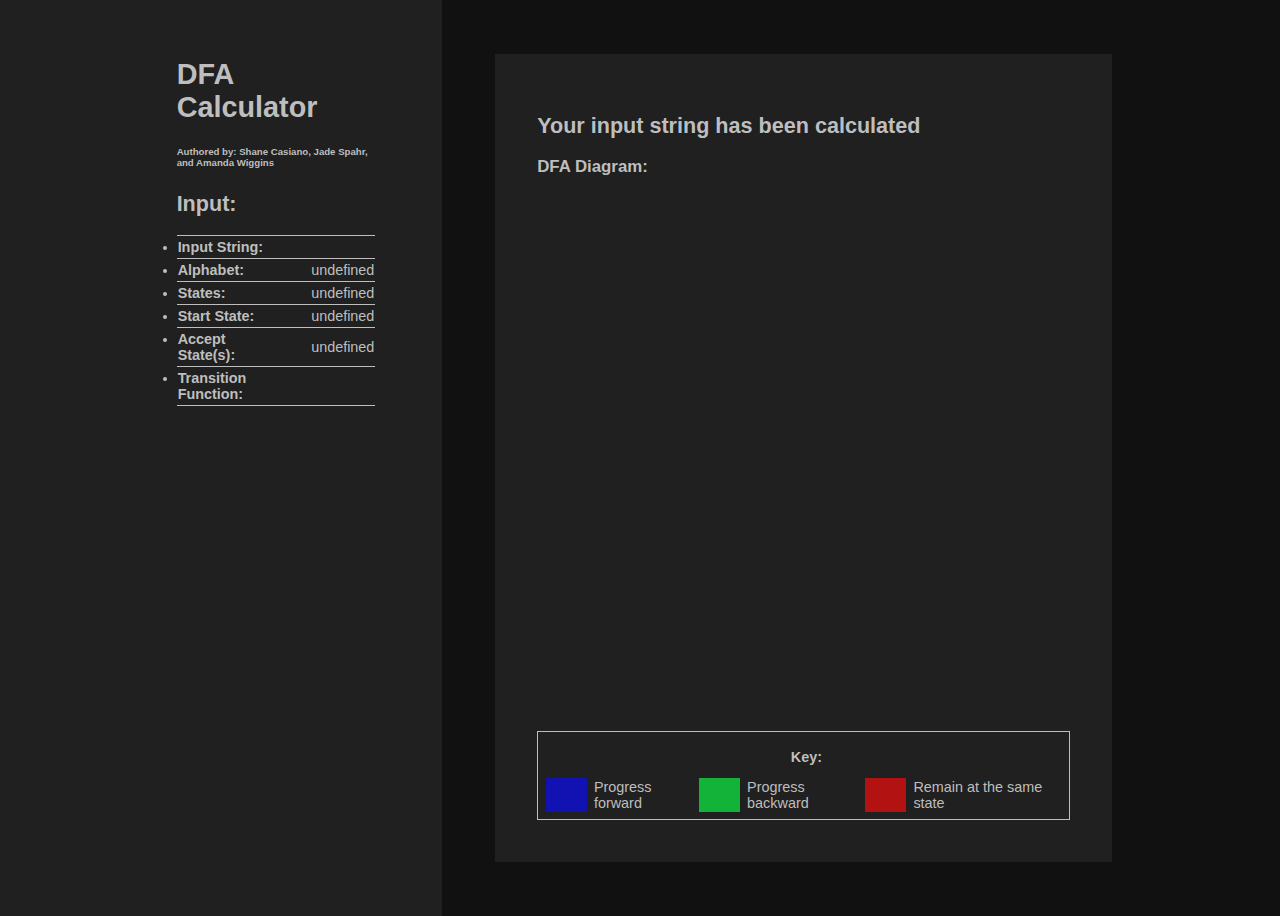
==== DFAgen.html @ d5e6e7da "Initial commit" ====
<!DOCTYPE html>
<html lang="en">
<head>
	<title>Basic DFA Calculator</title>
	<meta charset="utf-8">
	<link rel="stylesheet" href="css/main.css">
	<link rel="stylesheet" href="css/DFAGen.css">
	<script src="js/DFAInput.js"></script>
	<script src="js/DFA.js"></script>
</head>
<body>
	<div class="wrapper">
		<div class="left">
			<div class="leftDiv">
				<header>
					<h1>DFA Calculator</h1>
					<h6>Authored by: Shane Casiano, Jade Spahr, and Amanda Wiggins</h6>
				</header>
				<h2>Input:</h2>
				<table id="dataTable">
					<tr>
						<th><li>Input String:</li></th>
						<td>
							<script>document.writeln(inputString.join(""))</script>
						</td>
					</tr>
					<tr>
						<th><li>Alphabet:</li></th>
						<td>
							<script>document.writeln(alphabet);</script>
						</td>
					</tr>
					<tr>
						<th><li>States:</li></th>
						<td>
							<script>document.writeln(states);</script>
						</td>
					</tr>
					<tr>
						<th><li>Start State:</li></th>
						<td>
							<script>document.writeln(startState);</script>
						</td>
					</tr>
					<tr>
						<th><li>Accept State(s):</li></th>
						<td>
							<script>document.writeln(acceptState);</script>
						</td>
					</tr>
					<tr>
						<th><li>Transition Function:</li></th>
						<td>
							<table id="transitionTable">
								<script>
									document.writeln("<tr><th></th>");
									for (var i = 0; i < alphabet.length; i++) document.writeln("<th>" + alphabet[i] + "</th>");
									document.writeln("</tr>");
									for (var i = 0; i < transition.length; i++){
										document.writeln("<tr>");
										document.writeln("<th>" + states[i] + "</th>");
										for (var inp = 0; inp < transition[i].length; inp++){
											document.writeln("<td>" + transition[i][inp] + "</td>");
										}
										document.writeln("</tr>");
									}
								</script>
							</table>
						</td>
					</tr>
				</table>
			</div>
		</div>
		<div class="right">
			<div class="rightDiv">
				<h2>Your input string has been calculated</h2>
				<h3>
					<ul id="result">
						<script>
							var result = isAccept(inputString, startState, acceptState, transition);
							if (result){
								document.writeln("<li>✓ &nbsp; The input string was accepted.</li>");
							}
							if (!result){
								document.writeln("<li>X &nbsp; The input string was denied.</li>");
							}
						</script>
					</ul>
				</h3>
				<h3>DFA Diagram: </h3>
				<div class="drawnDFA">
					<canvas id="drawnDFACanvas" width="900" height="900"></canvas>
					<script>drawDFA(states, startState, acceptState, transition);</script>
					<table id="key">
						<tr>
							<th colspan="6">Key:</th>
						</tr>
						<tr>
							<td id="forward">\25AA</td>
							<td>Progress forward</td>
							<td id="backward">\25AA</td>
							<td>Progress backward</td>
							<td id="same">\25AA</td>
							<td>Remain at the same state</td>
						</tr>
					</table> 
				</div>
			</div>
		</div>
	</div>
</body>
</html>
---- css/main.css ----
html{
	font-family: Verdana, Geneva, sans-serif;
	font-size: 0.9em;
}

html, body {
	padding: 0;
	margin: 0;
}

body{
	margin: 0;
	background-color:rgb(17,17,17);
	color: rgb(190,190,190);
}

.wrapper{
	position: relative;
	width: 100%;
	height: 100%;
	margin: auto;
	padding: 0;
}

.left{
	padding-top: 3% !important;
	padding-bottom: 3% !important;
}

.left{
	width: 34.5%;
	background-color: rgb(32,32,32);
	vertical-align: top;
	position: fixed;
	top: 0;
	left: 0;
	height: 100%;
}

.leftDiv{
	padding-left: 40%;
	padding-right: 15%;
}

.right{
	width: 65.5%;
	background-color: rgb(17,17,17);
	float: right;
	left: 30%;
	height: 100%;
}


.rightDiv{
	margin: 6.4%;
	background-color: rgb(32,32,32);
	margin-right: 20%;
	padding: 5%;
}
---- css/DFAGen.css ----
#dataTable{
    text-align: left;
    border-collapse: collapse;
}

#dataTable td, #dataTable th{
    padding-top: 3px;
    padding-bottom: 3px;
}

#dataTable tr:first-of-type{
    border-top: solid 1px rgb(190,190,190);
}

#dataTable th{
    vertical-align: top;
    border-bottom: solid 1px rgb(190,190,190);
}

#dataTable td{
    padding-left: 25px;
    border-bottom: solid 1px rgb(190,190,190);
}

#transitionTable{
    border-collapse: collapse;
}

#transitionTable th, #transitionTable td{
    padding: 1px 5px 1px 5px;
    border: none;
}

#transitionTable tr:first-of-type{
    border-top: none;
}

#transitionTable td{
    border: 1px solid rgb(190,190,190);
}

#result{
    list-style: none;
}

canvas{
    width: 100%;
    height: 100%;
}

#key{
    margin-left: auto;
    margin-right: auto;
    padding-top: 1%;
    padding-bottom: 1%;
    padding-left: 1%;
    border: 1px solid rgb(190,190,190);
}

#key th{
    padding: 2%;
}

#key td:nth-of-type(even){
    padding-left: 1%;
}

#forward{ 
    color: #1212b3;
    background-color: #1212b3;
}

#backward{
    color: #12b338;
    background-color: #12b338;
}

#same{
    color: #b31212;
    background-color: #b31212;
}
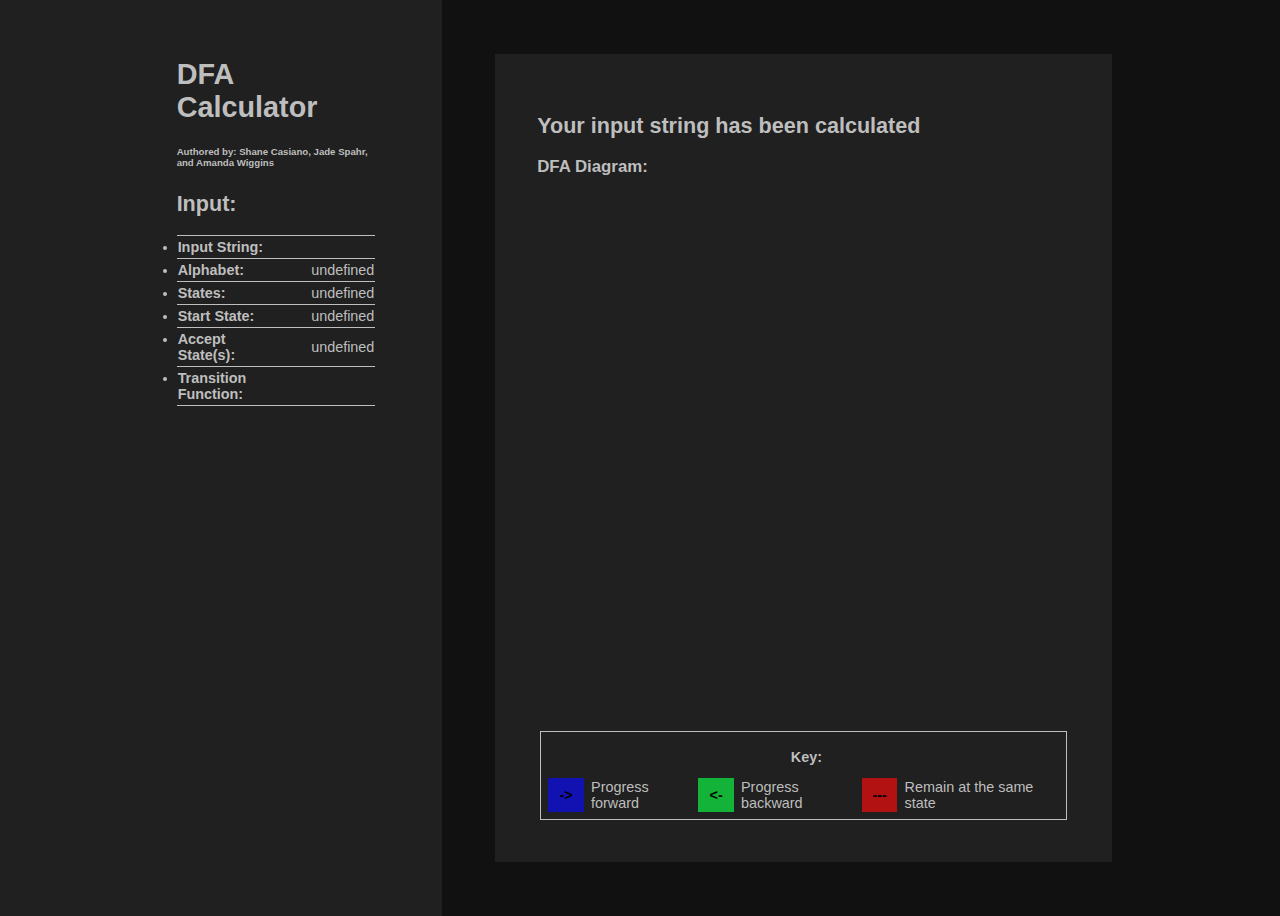
==== commit b4624892: "Fixes" ====
--- a/DFAgen.html
+++ b/DFAgen.html
@@ -96,11 +96,11 @@
 							<th colspan="6">Key:</th>
 						</tr>
 						<tr>
-							<td id="forward">\25AA</td>
+							<td id="forward">-&gt;</td>
 							<td>Progress forward</td>
-							<td id="backward">\25AA</td>
+							<td id="backward">&lt;-</td>
 							<td>Progress backward</td>
-							<td id="same">\25AA</td>
+							<td id="same">---</td>
 							<td>Remain at the same state</td>
 						</tr>
 					</table> 
--- a/css/DFAGen.css
+++ b/css/DFAGen.css
@@ -66,16 +66,25 @@
 }
 
 #forward{ 
-    color: #1212b3;
+    color: #000000;
     background-color: #1212b3;
+    width: 7%;
+    font-weight: bold;
+    text-align: center;
 }
 
 #backward{
-    color: #12b338;
+    color: #000000;
     background-color: #12b338;
+    width: 7%;
+    font-weight: bold;
+    text-align: center;
 }
 
 #same{
-    color: #b31212;
+    color: #000000;
     background-color: #b31212;
+    width: 7%;
+    font-weight: bold;
+    text-align: center;
 }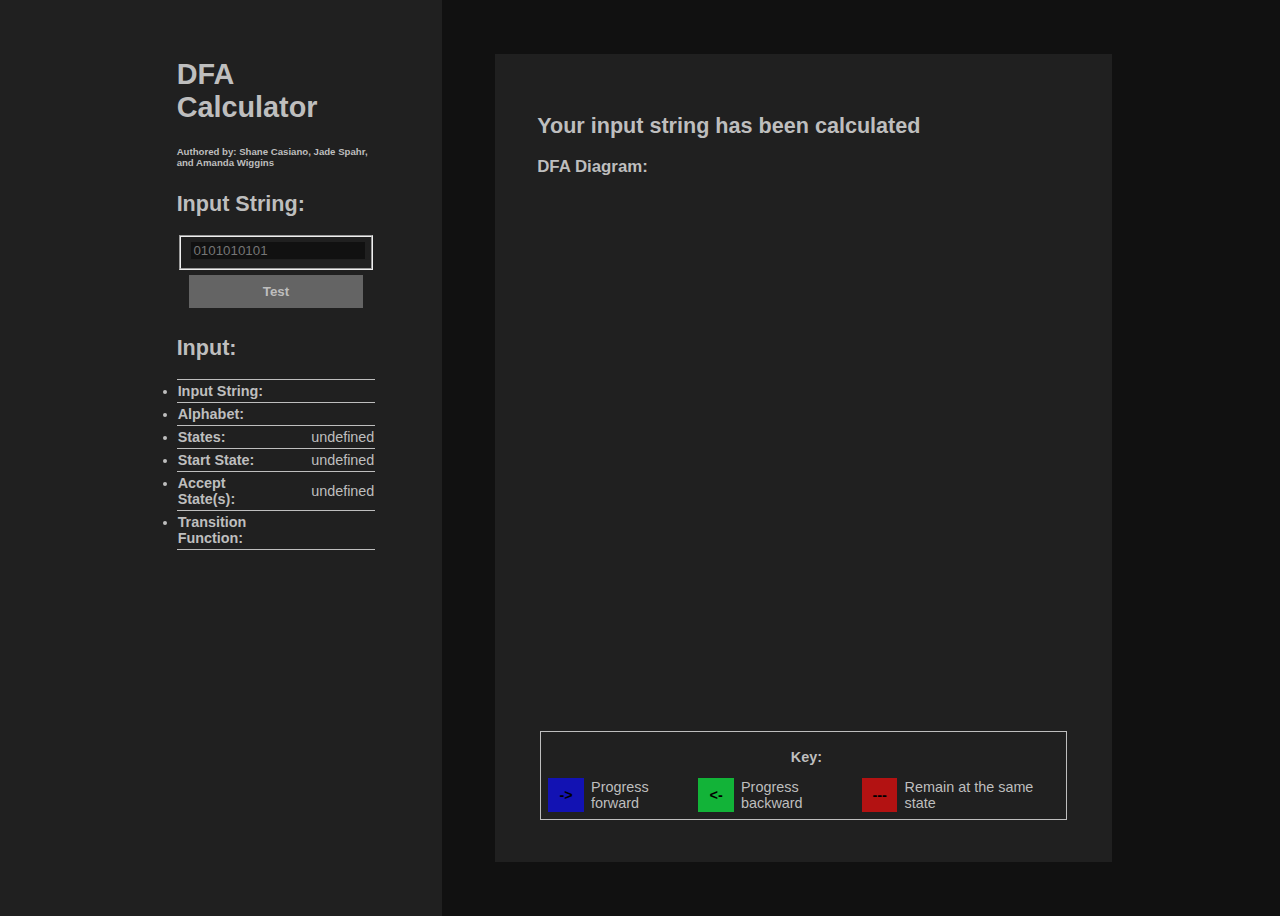
==== commit bf9e46a5: "Small Fixes, new feature" ====
--- a/DFAgen.html
+++ b/DFAgen.html
@@ -16,13 +16,22 @@
 					<h1>DFA Calculator</h1>
 					<h6>Authored by: Shane Casiano, Jade Spahr, and Amanda Wiggins</h6>
 				</header>
+				<h2>Input String:</h2>
+				<form id="input_string">
+					<fieldset>
+						<div class="inputInfo">
+							<input name="inputString" id="inputString" type="text" placeholder="0101010101">
+						</div>
+					</fieldset>
+					<fieldset id="submitbutton">
+						<input id="testBTN" type="submit" value="Test">
+					</fieldset>
+				</form>
 				<h2>Input:</h2>
 				<table id="dataTable">
 					<tr>
 						<th><li>Input String:</li></th>
-						<td>
-							<script>document.writeln(inputString.join(""))</script>
-						</td>
+						<td id="updateInString"></td>
 					</tr>
 					<tr>
 						<th><li>Alphabet:</li></th>
@@ -76,15 +85,7 @@
 				<h2>Your input string has been calculated</h2>
 				<h3>
 					<ul id="result">
-						<script>
-							var result = isAccept(inputString, startState, acceptState, transition);
-							if (result){
-								document.writeln("<li>✓ &nbsp; The input string was accepted.</li>");
-							}
-							if (!result){
-								document.writeln("<li>X &nbsp; The input string was denied.</li>");
-							}
-						</script>
+						<li id="resultLI"></li>
 					</ul>
 				</h3>
 				<h3>DFA Diagram: </h3>
@@ -108,5 +109,6 @@
 			</div>
 		</div>
 	</div>
+	<script>document.getElementById("input_string").addEventListener("submit", rewriteResult);</script>
 </body>
 </html>--- a/css/main.css
+++ b/css/main.css
@@ -50,10 +50,24 @@
 	height: 100%;
 }
 
-
 .rightDiv{
 	margin: 6.4%;
 	background-color: rgb(32,32,32);
 	margin-right: 20%;
 	padding: 5%;
 }
+
+#submitbutton{
+	border: none;
+	margin-bottom: 0;
+	text-align: center;
+}
+
+#submitbutton input{
+	border: none;
+	padding: 5px 15px;
+	font-weight: bold;
+	height: 2.5em;
+	color: rgb(190,190,190);
+	background: rgb(100, 100, 100);
+}
--- a/css/DFAGen.css
+++ b/css/DFAGen.css
@@ -87,4 +87,27 @@
     width: 7%;
     font-weight: bold;
     text-align: center;
+}
+
+#input_string input{
+    width: 100%;
+    vertical-align: top;
+    margin-left: auto;
+	margin-right: auto;
+}
+
+.inputInfo{
+    margin-left: auto;
+	margin-right: auto;
+}
+
+.left input[type=text]{
+	background-color: rgb(17,17,17);
+	color: rgb(190,190,190);
+	border: none;
+}
+
+#input_string{
+	margin-left: auto;
+	margin-right: auto;
 }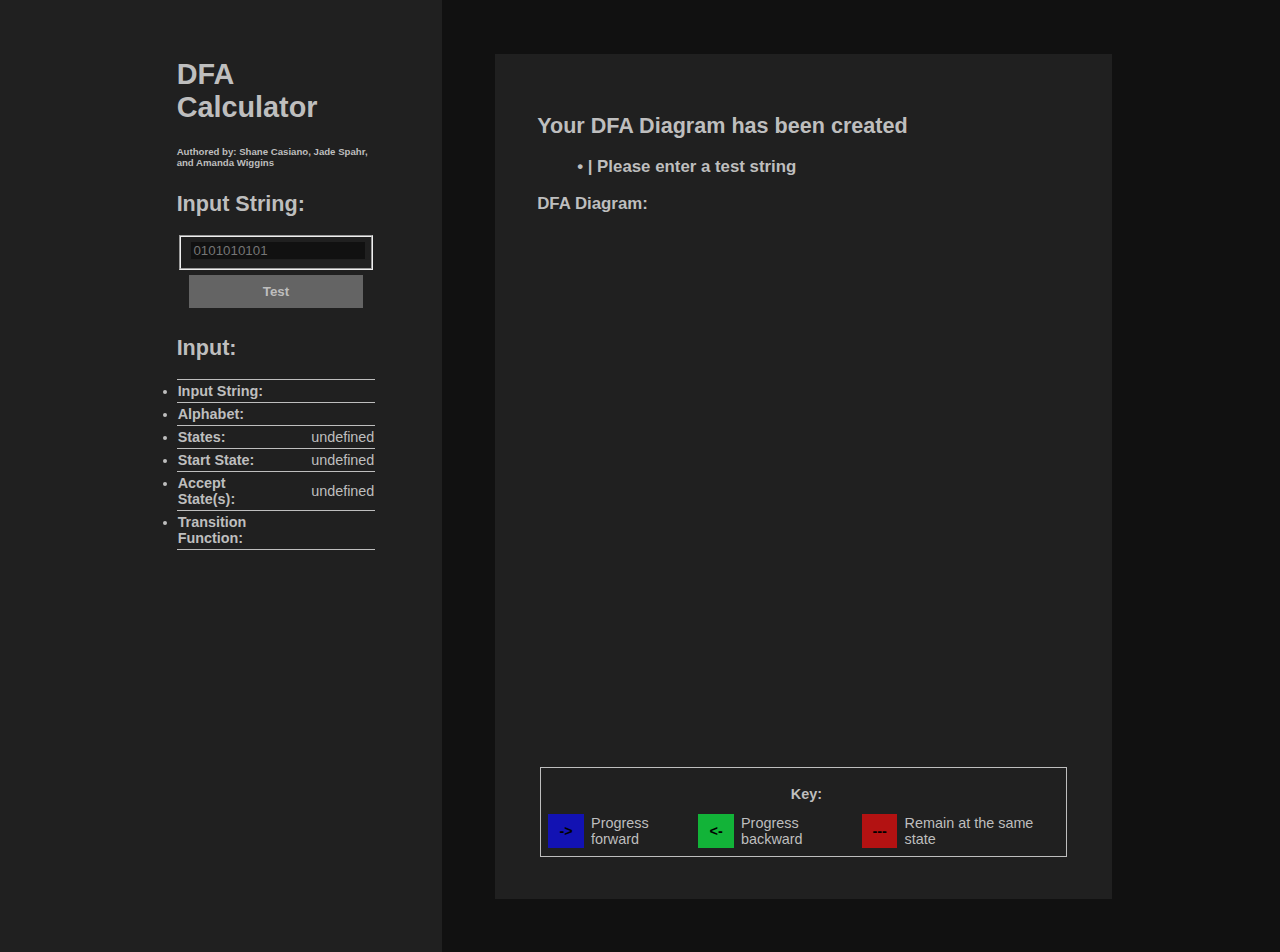
==== commit 5a172d39: "Major changes" ====
--- a/DFAgen.html
+++ b/DFAgen.html
@@ -29,7 +29,7 @@
 				</form>
 				<h2>Input:</h2>
 				<table id="dataTable">
-					<tr>
+					<tr id="inString">
 						<th><li>Input String:</li></th>
 						<td id="updateInString"></td>
 					</tr>
@@ -82,10 +82,10 @@
 		</div>
 		<div class="right">
 			<div class="rightDiv">
-				<h2>Your input string has been calculated</h2>
+				<h2>Your DFA Diagram has been created</h2>
 				<h3>
 					<ul id="result">
-						<li id="resultLI"></li>
+						<li id="resultLI">• | Please enter a test string</li>
 					</ul>
 				</h3>
 				<h3>DFA Diagram: </h3>
--- a/css/main.css
+++ b/css/main.css
@@ -71,3 +71,11 @@
 	color: rgb(190,190,190);
 	background: rgb(100, 100, 100);
 }
+
+#red{
+	color: rgb(255, 47, 47);
+}
+
+#green{
+	color:rgb(93, 255, 101);
+}
--- a/css/DFAGen.css
+++ b/css/DFAGen.css
@@ -110,4 +110,10 @@
 #input_string{
 	margin-left: auto;
 	margin-right: auto;
+}
+
+#inString > td{
+    font-size: 1.1em;
+    font-weight: bold;
+    color: rgb(253, 247, 158);
 }